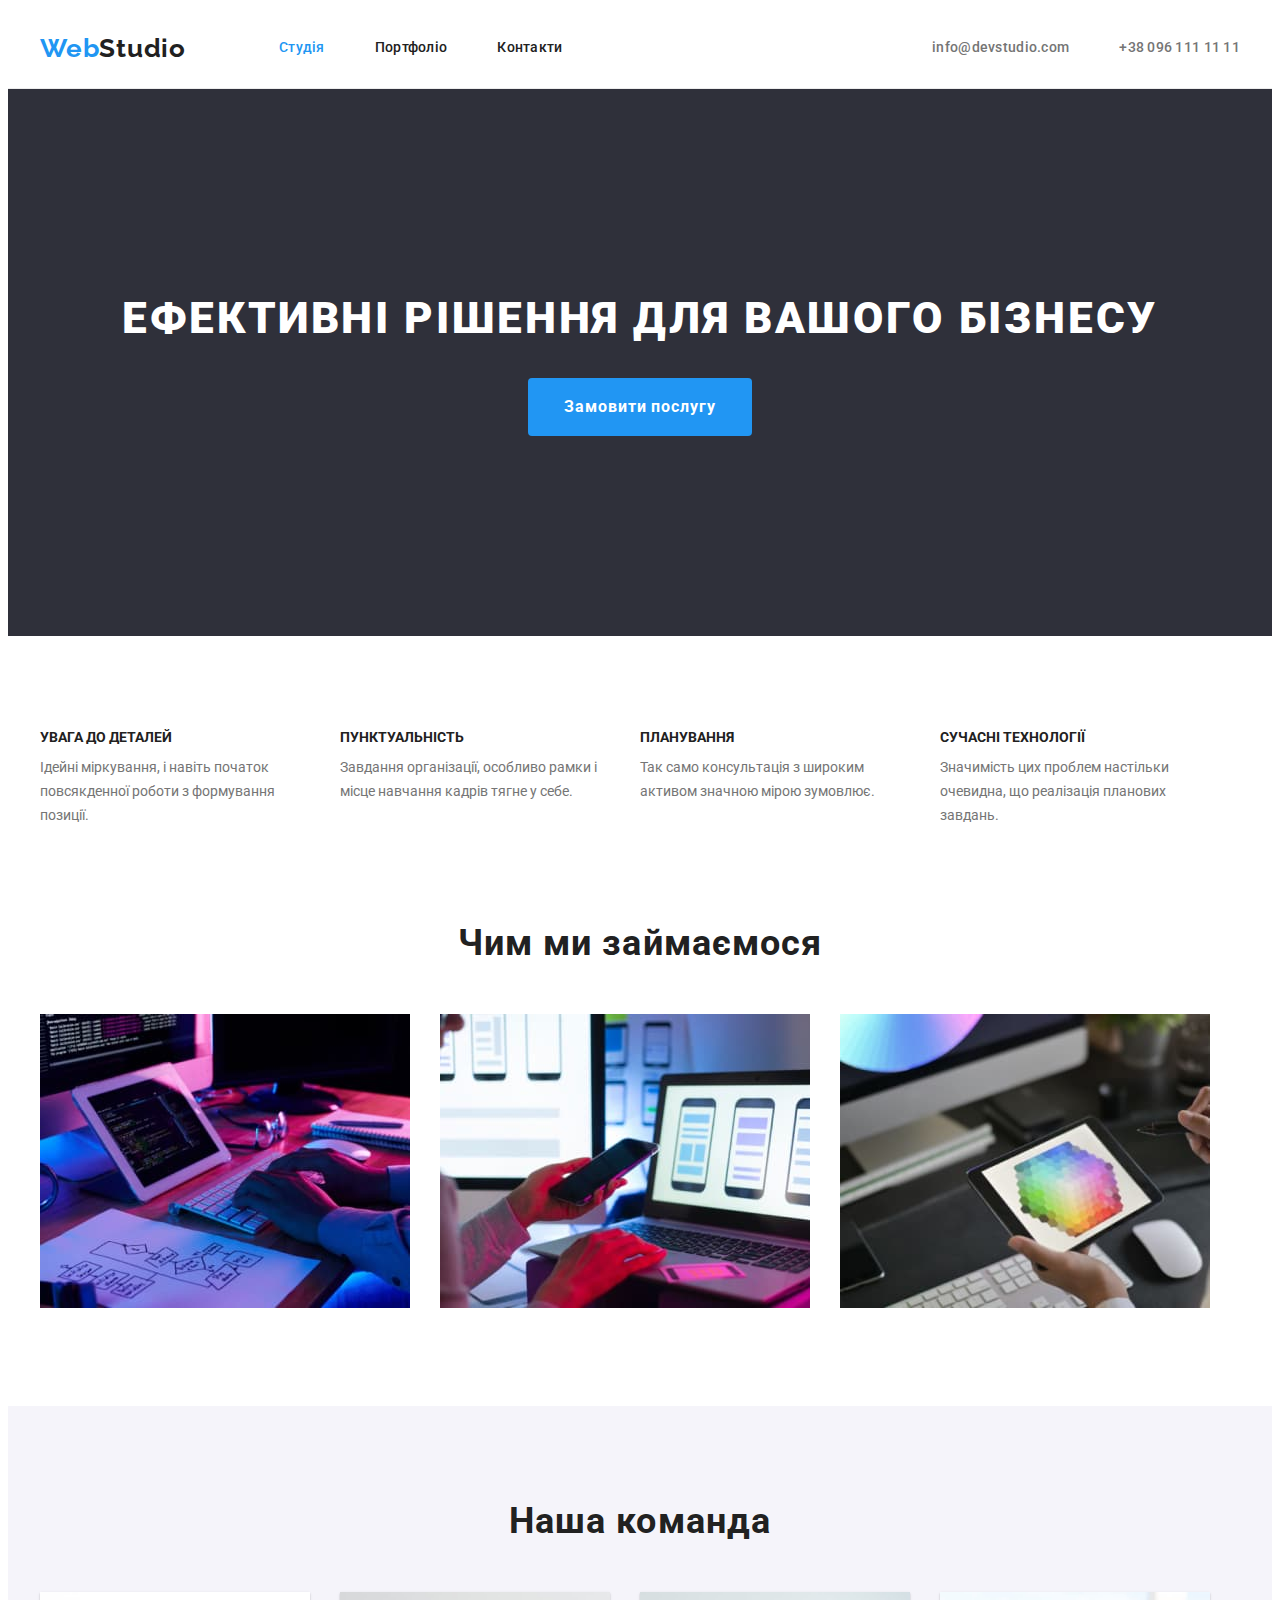
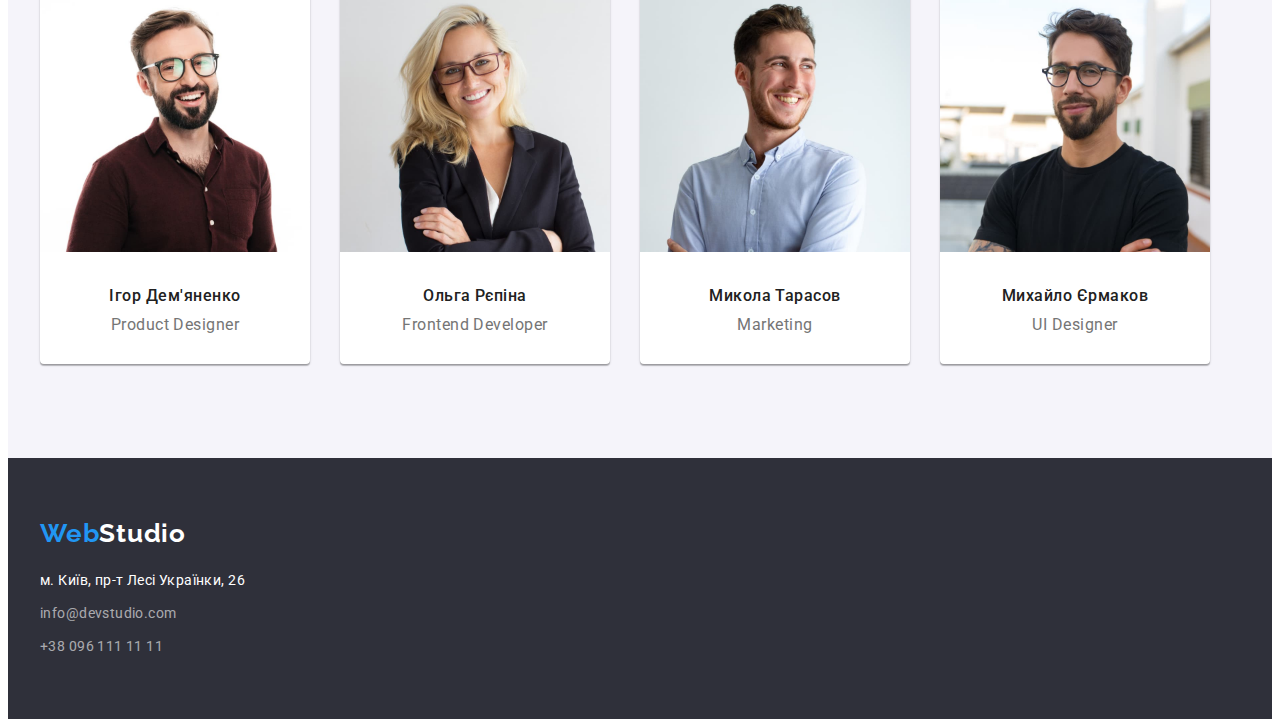
==== index.html @ fdd96d2c "flexbox" ====
<!DOCTYPE html>
<html lang="uk">
<head>
    <meta charset="UTF-8">
    <meta http-equiv="X-UA-Compatible" content="IE=edge">
    <meta name="viewport" content="width=device-width, initial-scale=1.0">
    <title>Головна</title>
    <link rel="preconnect" href="https://fonts.googleapis.com">
    <link rel="preconnect" href="https://fonts.gstatic.com" crossorigin>
    <link href="https://fonts.googleapis.com/css2?family=Raleway:wght@700&family=Roboto:wght@400;500;700;900&display=swap"
        rel="stylesheet">
        <link rel="stylesheet" href="https://cdnjs.cloudflare.com/ajax/libs/modern-normalize/1.1.0/modern-normalize.min.css"
        integrity="sha512-wpPYUAdjBVSE4KJnH1VR1HeZfpl1ub8YT/NKx4PuQ5NmX2tKuGu6U/JRp5y+Y8XG2tV+wKQpNHVUX03MfMFn9Q=="
        crossorigin="anonymous" referrerpolicy="no-referrer" />
    <link rel="stylesheet" href="./css/style.css">
</head>
<body>
    <header class="header">
        <!--меню в хедері-->
        <nav class="container main-nav">
            <a href="./index.html" class="logo"> <span class="logo-style">Web</span>Studio</a> <!--буде посилання-->
            <ul class="site-nav list">
                <li class="item"><a href="./index.html" class="link current">Студія</a></li>
                <li class="item"><a href="./portfolio.html" class="link">Портфоліо</a></li>
                <li class="item"><a href="#" class="link">Контакти</a></li>
            </ul>
            <ul class="cont-nav list">     
                <li class="item"><a href="mailto:info@devstudio.com" class="link">info@devstudio.com</a></li> <!--контакти в хедері-->
                <li class="item"><a href="tel:+380961111111" class="link">+38 096 111 11 11</a></li>
            </ul>
        </nav>
    </header>
    <main>
        <!--слоган-->
        <section class="hero">
            <h1 class="hero-title">Ефективні рішення для вашого бізнесу</h1>
            <button class="button" type="button">Замовити послугу</button>
        </section>
        <!--Інструменти-->
        <section class="section">
            <div class="container">
            <h2 class="section-title visually-hidden">Інструменти</h2> <!-- заголовок схований .visually-hidden -->
            <ul class="instruments list">
                <li class="item">
                    <h3 class="title">Увага до деталей</h3>
                    <p class="text">Ідейні міркування, і навіть початок повсякденної роботи з формування позиції.</p>
                </li>
                <li class="item">
                    <h3 class="title">Пунктуальність</h3>
                    <p class="text">Завдання організації, особливо рамки і місце навчання кадрів тягне у себе.</p>
                </li>
                <li class="item">
                    <h3 class="title">Планування</h3>
                    <p class="text">Так само консультація з широким активом значною мірою зумовлює.</p>
                </li>
                <li class="item">
                    <h3 class="title">Сучасні технології</h3>
                    <p class="text">Значимість цих проблем настільки очевидна, що реалізація планових завдань.</p>
                </li>
            </ul></div>
        </section>
        <!--чим ми займаємося-->
        <section class="section no-padding-top">
            <div class="container">
             <h2 class="section-title">Чим ми займаємося</h2>
              <ul class="work-list list">
                    <li class="item">
                        <a href=""><img src="./images/box1.jpg" alt="створення коду" width="370"></a>
                    </li>
                    <li class="item">
                        <a href=""><img src="./images/box2.jpg" alt="створення мобільних додатків" width="370"></a>
                    </li>
                    <li class="item">
                        <a href=""><img src="./images/box3.jpg" alt="розробка дизайну" width="370"></a>
                    </li>
                </ul>
            </div>

        </section>
        <!--наша команда-->
        <section class="section secondary-bkg">
            <div class="container">
                 <h2 class="section-title">Наша команда</h2>
                    <ul class="team-list list">
                        <li class="team-member">
                            <img src="./images/igor_demianenko.jpg" class="foto"
                                alt="чоловік з бородою в червоній сорочці та окулярах, шатен"
                                width="270">
                            <h3 class="title">Ігор Дем'яненко</h3>
                            <p class="position">Product Designer</p>
                        </li>
                        <li class="team-member">
                            <img src="./images/olga_repina.jpg" class="foto" 
                                alt="світловолоса, усміхнена, молода жінка в окулярах та піджаку"
                                width="270">
                            <h3 class="title" class="title">Ольга Рєпіна</h3>
                            <p class="position">Frontend Developer</p>
                                </li>
                        <li class="team-member">
                            <img src="./images/mykola_tarasov.jpg" class="foto"
                                alt="молодий чоловік в світлоблакитній сорочці з відкритою посмішкою"
                                width="270">
                            <h3 class="title">Микола Тарасов</h3>
                            <p class="position">Marketing</p>
                        </li>
                        <li class="team-member">
                            <img src="images/michael_yermakov.jpg" class="foto"
                                alt="молодий чоловік з татуюванням на правій руці в чорній футболці та чорних окулярах" 
                                width="270">
                            <h3 class="title">Михайло Єрмаков</h3>
                            <p class="position">UI Designer</p>
                        </li>
                    </ul>
            </div>
        </section>
    </main>
    <!-- футер -->
    <footer class="footer">
        <div class="container">
            <a href="./index.html" class="logo"><span class="logo-style">Web</span>Studio</a>
            <!--буде посилання-->
            <address class="footer-adr">
                <ul class="footer-adr-list list">
                    <li  class="item">
                        <a href="https://goo.gl/maps/CPtrU1FHBa2aNyZL9" class="f-adress" target="_blank"
                            rel="noopener noreferrer nofollow">м. Київ, пр-т Лесі
                            Українки, 26</a>
                    </li>
                    <li class="item">
                        <a href="mailto:info@devstudio.com" class="link">info@devstudio.com</a>
                    </li>
                    <li class="item">
                        <a href="tel:+380961111111" class="link">+38 096 111 11 11</a>
                    </li>
                </ul>
            </address>
        </div>
    </footer>
</body>
</html>
---- css/style.css ----
/* палітра */

/* основний колір тексту #212121 */
/* другорядний колір тексту #757575 */
/* основний білий колір фону #F5F5F5 */
/* білий у хедері #ECECEC */
/* білий колір #FFFFFF */
/* синій колір #2196F3 */
/* чорний колір для лого #000000 */
/* колір не активної кнопки #F5F4FA */
:root{
  --primary-text-color: #212121;
  --secondary-text-color: #757575;
  --accent-color: #2196F3;
  --primary-white-color: #ffffff;
  --calm-button-bg-color: #F5F4FA;
  --transp-foot-text-color: rgba(100%,100%,100%,60%);
  --secondary-bkg-color: #2F303A
  
}

body {
    color: var(--primary-text-color);
    background-color: var(--primary-white-color);
    font-family:'Roboto', sans-serif;
    font-style: normal;
}
/* прибираємо крапки зі списків */
.list {
    list-style: none;
    padding: 0;
    margin: 0;
}

.container{
    width: 1200px;
    margin-left: auto;
    margin-right: auto;
    padding-left: 15px;
    padding-right: 15px;
}

/* ховаємо заголовки */
.visually-hidden {
    position: absolute;
    white-space: nowrap;
    width: 1px;
    height: 1px;
    overflow: hidden;
    border: 0;
    padding: 0;
    clip: rect(0 0 0 0);
    clip-path: inset(50%);
    margin: -1px;
}

/*хедер навігація*/

.header{
    display: block;
    border-bottom: 1px solid #ECECEC;
}

.main-nav{
    display: flex;
    align-items: center;
}
/* стиль логотипу */
.logo{
    margin-right: 93px;
    color: var(--primary-text-color);

    font-family: 'Raleway', sans-serif;
    font-weight: 700;
    font-size: 26px;
    line-height: 1.19;
    letter-spacing: 0.03em;
    text-decoration: none;
}
/* другий колір логотипу */
.logo-style{
    color: var(--accent-color);
}

/* стиль меню навігації */
.site-nav, .cont-nav{
    display: flex;

    font-weight: 500;
    font-size: 14px;
    line-height: 1.14;
    letter-spacing: 0.02em;
}

.cont-nav .item + .item,
.site-nav .item + .item{
    margin-left: 50px;
}

.site-nav .link{
    display: block;
    padding-top: 32px;
    padding-bottom: 32px;

    color: var(--primary-text-color);
    text-decoration: none;
}

/* ховер і фокус у навігації і контактах у хедері */
.site-nav .link:hover,  /* меню навігації ухедері */
.site-nav .link:focus,
.cont-nav .link:hover,  /*контакти у хедері*/
.cont-nav .link:focus,   
.footer-adr-list .link:hover,   /*контакти у футері*/
.footer-adr-list .link:focus{
    color: var(--accent-color);
}

/* індикація актикного пункту меню(сторінки) у навигації */
.site-nav .link.current{
    color: var(--accent-color);    
}

/* контакти у хедері*/
.cont-nav{
    margin-left: auto;
}
.cont-nav .link{
    display: block;
    padding-top: 32px;
    padding-bottom: 32px;

    color: var(--secondary-text-color);   
    text-decoration: none;
}



/*секція головна ідея*/
.hero{
    background-color: var(--secondary-bkg-color);
    text-align: center;
    padding-top: 200px;
    padding-bottom: 200px;
}
/* заголовок головної ідеї */
.hero-title{
    margin-top: 0;
    margin-bottom: 30;

    color:var(--primary-white-color) ;
    font-weight: 900;
    font-size: 44px;
    line-height: 1.36;
    letter-spacing: 0.06em;
    text-transform: uppercase;

   
}
/* кнопка */
.button{
    border-radius: 4px;
    border: 4px solid transparent;
    padding: 10px 32px;
    
    color: var(--primary-white-color);
    background-color: var(--accent-color);
    font-family: inherit;
    font-weight: 700;
    font-size: 16px;
    line-height: 1.88;
    align-items: center;
    text-align: center;
    letter-spacing: 0.06em;
    cursor: pointer;
}


/* контент */
.section{
    padding-top: 94px;
    padding-bottom: 94px;
}
.section-title{
    margin-top: 0;
    margin-bottom: 50px;
    font-weight: 700;
    font-size: 36px;
    line-height: 1.17;
    text-align: center;
    letter-spacing: 0.03em;
}
.section.no-padding-top{
    padding-top: 0;
}

.section.secondary-bkg{
    background-color: var(--calm-button-bg-color);

}


/*секція инструменти*/
.instruments{
    display:flex;
}

.instruments .item{
    width: 270px;
}

.instruments .item + .item{
    margin-left: 30px;
}
/* стиль для заголовків інструментів */
.instruments .title{
    margin-top: 0;
    margin-bottom: 10px;

    font-weight: 700;
    font-size: 14px;
    line-height: 1.14;
    text-transform: uppercase;
}
/* стиль для опису інструментів */
.instruments .text{
    color: var(--secondary-text-color);
    font-weight: 400;
    font-size: 14px;
    line-height: 1.71;
    margin-top:0;
    margin-bottom: 0;
}

/* секція чим ми займаємось */
.work-list{
    display: flex;
}
.work-list .item + .item{
    margin-left: 30px;
}

/* секція наша команда */
.team-list{
    font-size: 16px;
    line-height: 1.19;
    letter-spacing: 0.03em;
    display: flex;
}
.team-member{
    background-color: var(--primary-white-color);
    text-align: center;
    box-shadow: 0px 1px 3px rgba(0, 0, 0, 0.12), 0px 1px 1px rgba(0, 0, 0, 0.14), 0px 2px 1px rgba(0, 0, 0, 0.2);
    border-radius: 0px 0px 4px 4px;
    padding-bottom: 30px;
}
.team-list .team-member + .team-member{
    margin-left: 30px;
}

.team-member .foto{
    margin-bottom: 30px;
}

/* піб тіммейта */
.team-member .title{
    color: var(--primary-text-color);
    font-weight: 500;
    font-size: 16px;
    margin-top: 0;
    margin-bottom: 10px;
}
/* позиція тіммейта */
.team-member .position{
    margin-top: 0;
    margin-bottom: 0;
    color: var(--secondary-text-color);
}


/* Cтилі для сторінки портфоліо */

/* кнопки фільтрації */
.button.filter {
    color: var(--primary-text-color);
    background-color: var(--calm-button-bg-color);
    font-weight: 500;
    font-size: 16px;
    line-height: 1.62;
    text-align: center;
    letter-spacing: 0.03em;
    padding: 6px 20px;

}
/* ховер та фокус для кнопок фільтрації */
.button.filter:hover,
.button.filter:focus {
    color: var(--primary-white-color);
    background-color: var(--accent-color);
    box-shadow: 0px 4px 4px rgba(0, 0, 0, 0.15);
}

/* вирівнюємо кнопки фільтрації по горизонталі */
.filter-list{
    display: flex;
    justify-content: center;
    margin-bottom: 50px;
}
.filter-list .item + .item{
    margin-left: 8px;
}

/* розміщення та геометрія прикладів робіт */
.examples{
    display: flex;
    flex-wrap: wrap;
}
.examples .item{
    width: calc((100%-60px)/3);
    margin-right: 30px;
    margin-bottom: 30px;
    padding-bottom: 20px;
}
.examples .item:nth-child(3n){
    margin-right: 0;
}
.examples .item:nth-last-child(-n+3){
    margin-bottom: 0;
}
/* скидуємо оформлення тексту для прикладів роботи */
.example{
    text-decoration: none;
}
/* стиль для заголовків прикладів робіт */
.example-title{
    color: var(--primary-text-color);
    font-weight: 700;
    font-size: 18px;
    line-height: 2;
    letter-spacing: 0.06em;
    margin-bottom: 4px;
    margin-top: 20px;
}
/* стиль для опису категорій(типів) робіт */
.example-category{
    color: var(--secondary-text-color);
    font-size: 16px;
    line-height: 1.88;
    letter-spacing: 0.03em;
    margin: 0;
   
}
/* стиль длдетального опису прикладів робіт */
.example-description{
    color: var(--primary-white-color);
    font-size: 18px;
    line-height: 1.56;
    letter-spacing: 0.03em;
}


/* футер */
.footer{
    background-color: var(--secondary-bkg-color);
    padding-top: 60px;
    padding-bottom: 60px;
    
}
/* контейнер адресси */
.footer-adr{
    font-style: normal;
    font-size: 14px;
    line-height: 1.71;
    letter-spacing: 0.03em;
    margin-top: 20px;
}
/* перелік контактів(адресс) у футері */
.footer-adr-list{

}
/* фізична адресса в футері */
.f-adress{
    color: var(--primary-white-color);
    text-decoration: none;   
}


/* зміна кольору лого в футері */
.footer .logo{
    color:var(--primary-white-color);
    margin-right: 0;
}



/* колір емайлу та телефону в футері */
.footer-adr-list .link{
    color: var(--transp-foot-text-color);
    text-decoration: none;
}

.footer-adr-list .item + .item{
    margin-top: 9px;
}
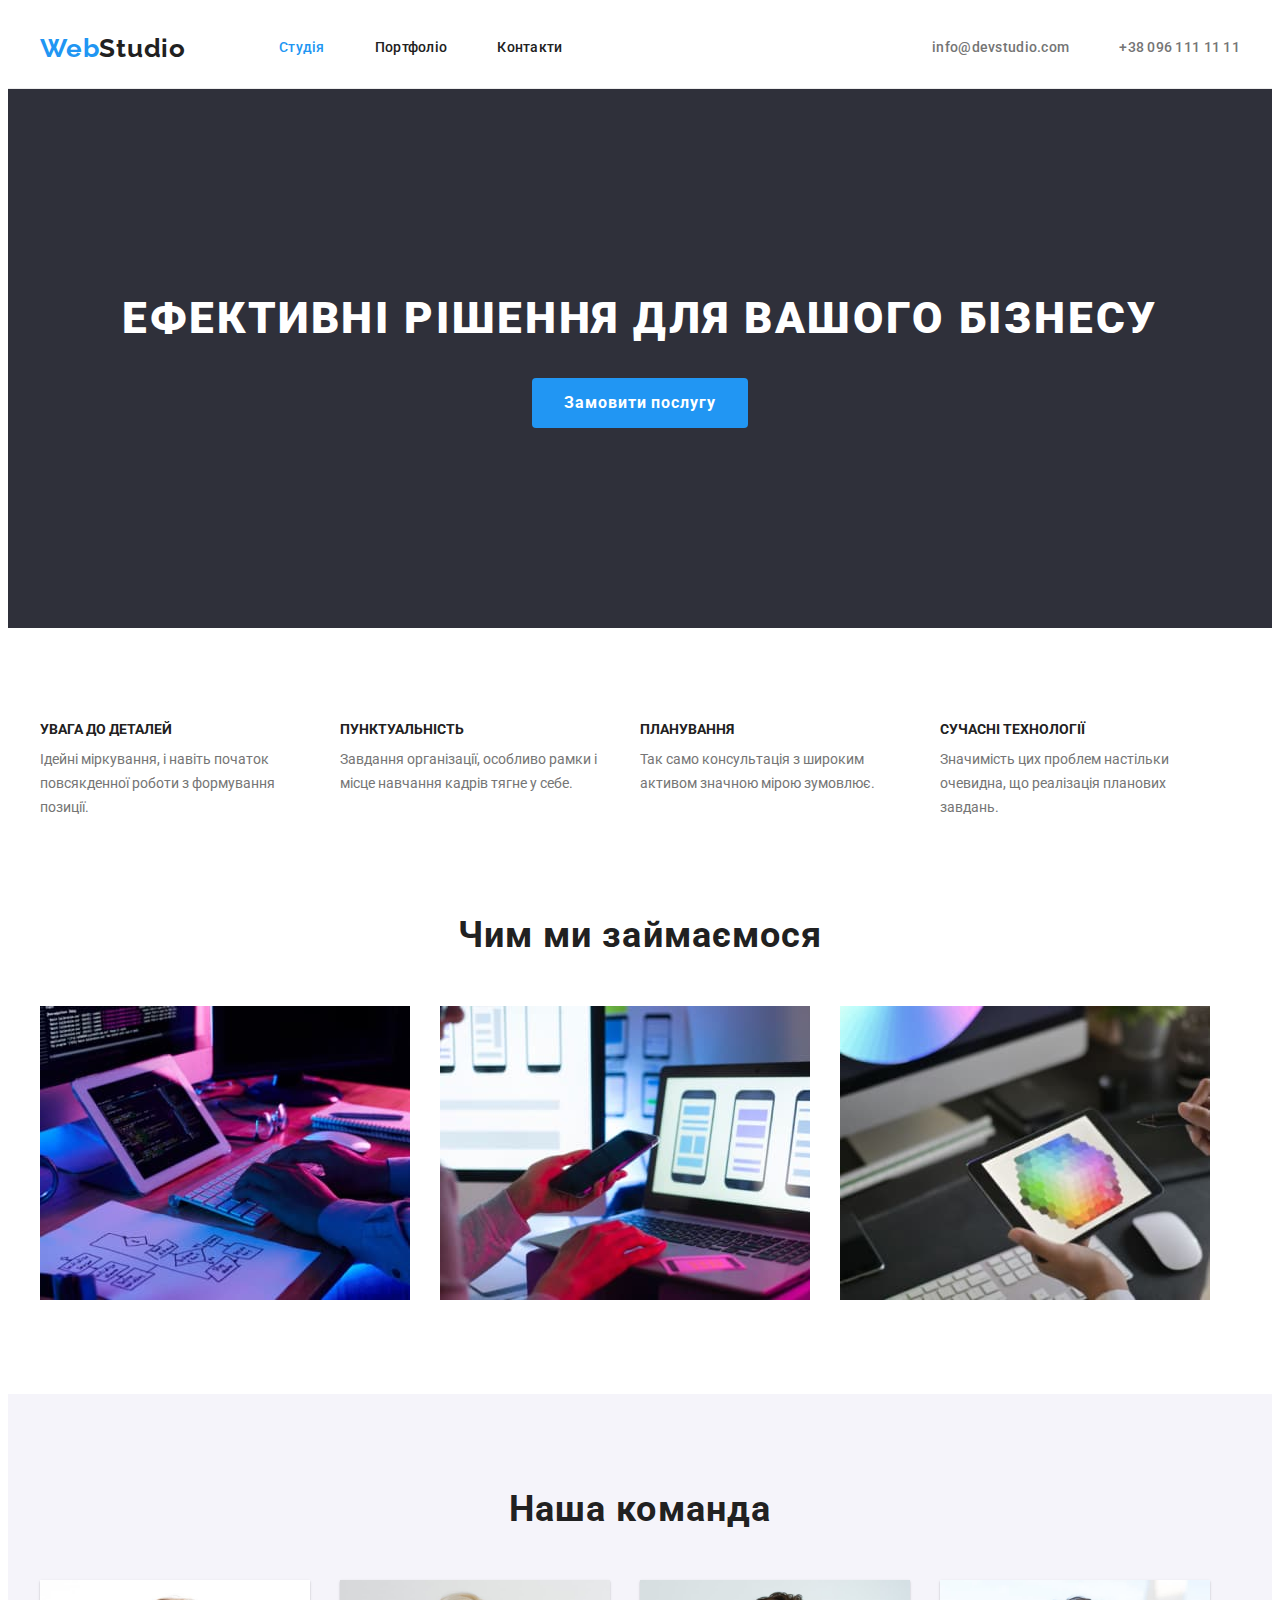
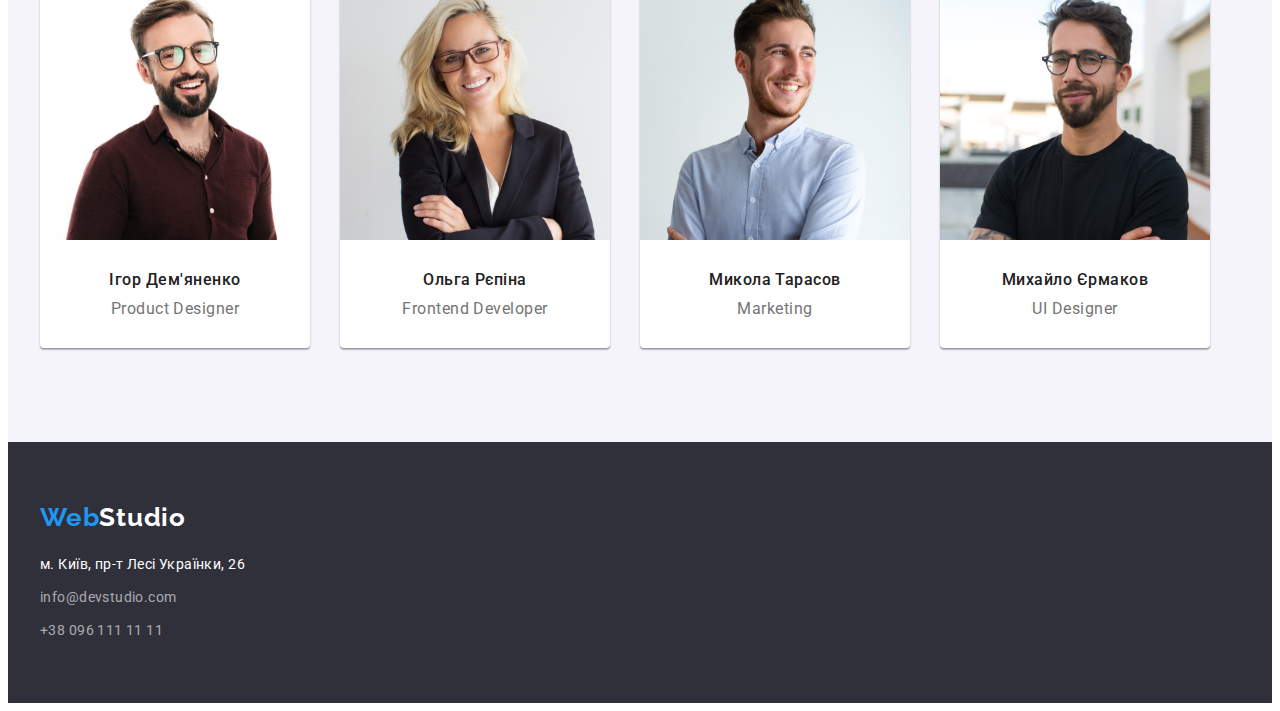
==== commit f05d6e31: "Обєднує опис членів команди" ====
--- a/index.html
+++ b/index.html
@@ -65,13 +65,13 @@
              <h2 class="section-title">Чим ми займаємося</h2>
               <ul class="work-list list">
                     <li class="item">
-                        <a href=""><img src="./images/box1.jpg" alt="створення коду" width="370"></a>
+                        <a href=""><img src="./images/box1.jpg" class="img" alt="створення коду" width="370"></a>
                     </li>
                     <li class="item">
-                        <a href=""><img src="./images/box2.jpg" alt="створення мобільних додатків" width="370"></a>
+                        <a href=""><img src="./images/box2.jpg" class="img" alt="створення мобільних додатків" width="370"></a>
                     </li>
                     <li class="item">
-                        <a href=""><img src="./images/box3.jpg" alt="розробка дизайну" width="370"></a>
+                        <a href=""><img src="./images/box3.jpg" class="img" alt="розробка дизайну" width="370"></a>
                     </li>
                 </ul>
             </div>
@@ -86,29 +86,37 @@
                             <img src="./images/igor_demianenko.jpg" class="foto"
                                 alt="чоловік з бородою в червоній сорочці та окулярах, шатен"
                                 width="270">
-                            <h3 class="title">Ігор Дем'яненко</h3>
-                            <p class="position">Product Designer</p>
+                                <div class="description">
+                                    <h3 class="title">Ігор Дем'яненко</h3>
+                                    <p class="position">Product Designer</p>
+                                </div>
                         </li>
                         <li class="team-member">
                             <img src="./images/olga_repina.jpg" class="foto" 
                                 alt="світловолоса, усміхнена, молода жінка в окулярах та піджаку"
                                 width="270">
-                            <h3 class="title" class="title">Ольга Рєпіна</h3>
-                            <p class="position">Frontend Developer</p>
+                                <div class="description">
+                                    <h3 class="title" class="title">Ольга Рєпіна</h3>
+                                    <p class="position">Frontend Developer</p>
+                                </div>
                                 </li>
                         <li class="team-member">
                             <img src="./images/mykola_tarasov.jpg" class="foto"
                                 alt="молодий чоловік в світлоблакитній сорочці з відкритою посмішкою"
                                 width="270">
-                            <h3 class="title">Микола Тарасов</h3>
-                            <p class="position">Marketing</p>
+                                <div class="description">
+                                    <h3 class="title">Микола Тарасов</h3>
+                                    <p class="position">Marketing</p>
+                                </div>
                         </li>
                         <li class="team-member">
                             <img src="images/michael_yermakov.jpg" class="foto"
                                 alt="молодий чоловік з татуюванням на правій руці в чорній футболці та чорних окулярах" 
                                 width="270">
-                            <h3 class="title">Михайло Єрмаков</h3>
-                            <p class="position">UI Designer</p>
+                                <div class="description">
+                                    <h3 class="title">Михайло Єрмаков</h3>
+                                    <p class="position">UI Designer</p>
+                                </div>
                         </li>
                     </ul>
             </div>
--- a/css/style.css
+++ b/css/style.css
@@ -160,7 +160,7 @@
 /* кнопка */
 .button{
     border-radius: 4px;
-    border: 4px solid transparent;
+    border: transparent;
     padding: 10px 32px;
     
     color: var(--primary-white-color);
@@ -240,6 +240,9 @@
     margin-left: 30px;
 }
 
+.work-list .img{
+    display: block;
+}
 /* секція наша команда */
 .team-list{
     font-size: 16px;
@@ -252,16 +255,19 @@
     text-align: center;
     box-shadow: 0px 1px 3px rgba(0, 0, 0, 0.12), 0px 1px 1px rgba(0, 0, 0, 0.14), 0px 2px 1px rgba(0, 0, 0, 0.2);
     border-radius: 0px 0px 4px 4px;
-    padding-bottom: 30px;
 }
 .team-list .team-member + .team-member{
     margin-left: 30px;
 }
 
+
 .team-member .foto{
-    margin-bottom: 30px;
-}
-
+    display: block;
+}
+.team-member .description{
+    padding-top: 30px;
+    padding-bottom: 30px;
+}
 /* піб тіммейта */
 .team-member .title{
     color: var(--primary-text-color);
@@ -330,6 +336,8 @@
 /* скидуємо оформлення тексту для прикладів роботи */
 .example{
     text-decoration: none;
+    margin:0;
+    display: block;
 }
 /* стиль для заголовків прикладів робіт */
 .example-title{
@@ -339,7 +347,7 @@
     line-height: 2;
     letter-spacing: 0.06em;
     margin-bottom: 4px;
-    margin-top: 20px;
+    margin-top: 0;
 }
 /* стиль для опису категорій(типів) робіт */
 .example-category{
@@ -347,10 +355,22 @@
     font-size: 16px;
     line-height: 1.88;
     letter-spacing: 0.03em;
+    margin: 0; 
+}
+/* зображення прикладів робіт */
+.examples-img{
+    display: block;
+}
+/* нижня рамка прикладив робіт */
+.example .description{
     margin: 0;
-   
-}
-/* стиль длдетального опису прикладів робіт */
+    padding: 20px 24px;
+    border-bottom: 1px solid #ECECEC;
+    border-right: 1px solid #ECECEC;
+    border-left: 1px solid #ECECEC;
+
+}
+/* стиль для детального опису прикладів робіт */
 .example-description{
     color: var(--primary-white-color);
     font-size: 18px;
@@ -376,7 +396,6 @@
 }
 /* перелік контактів(адресс) у футері */
 .footer-adr-list{
-
 }
 /* фізична адресса в футері */
 .f-adress{
@@ -391,14 +410,12 @@
     margin-right: 0;
 }
 
-
-
 /* колір емайлу та телефону в футері */
 .footer-adr-list .link{
     color: var(--transp-foot-text-color);
     text-decoration: none;
 }
-
+/* відстань між елементами переліку контактів в футерь */
 .footer-adr-list .item + .item{
     margin-top: 9px;
 }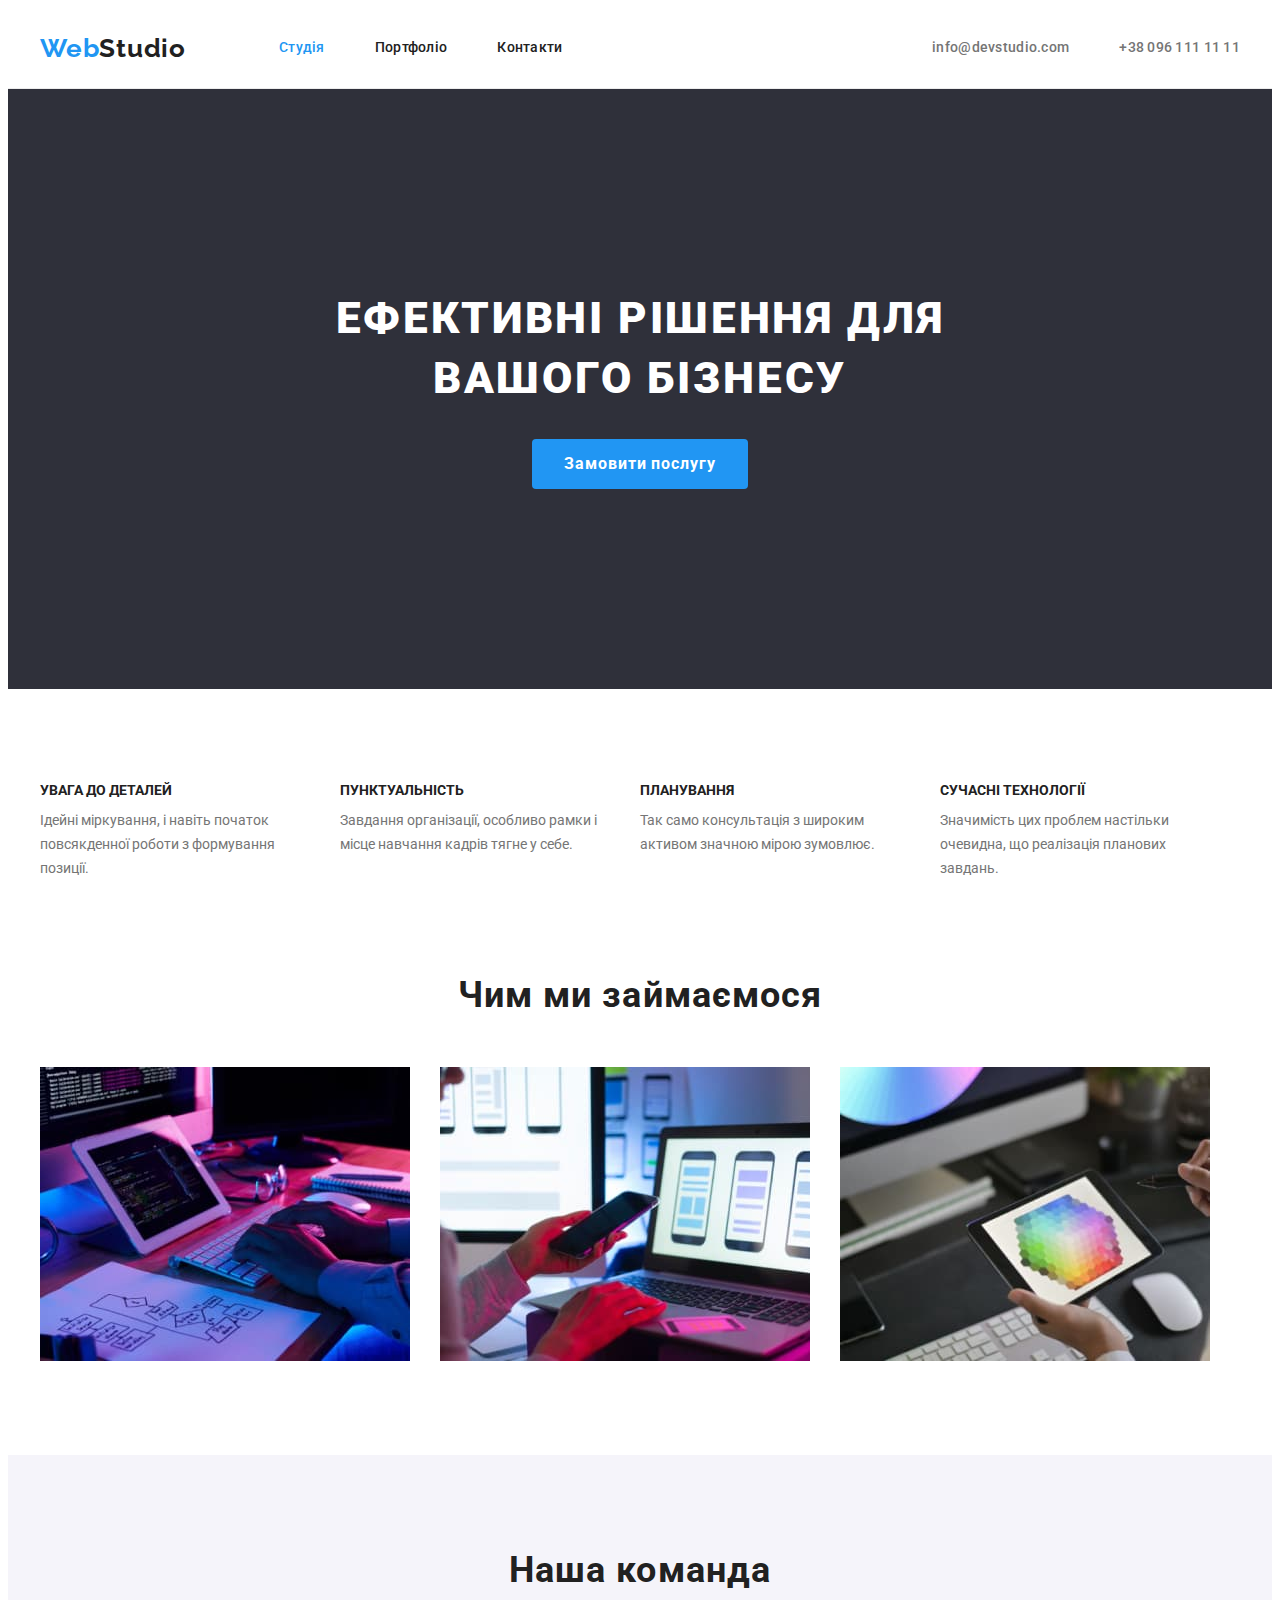
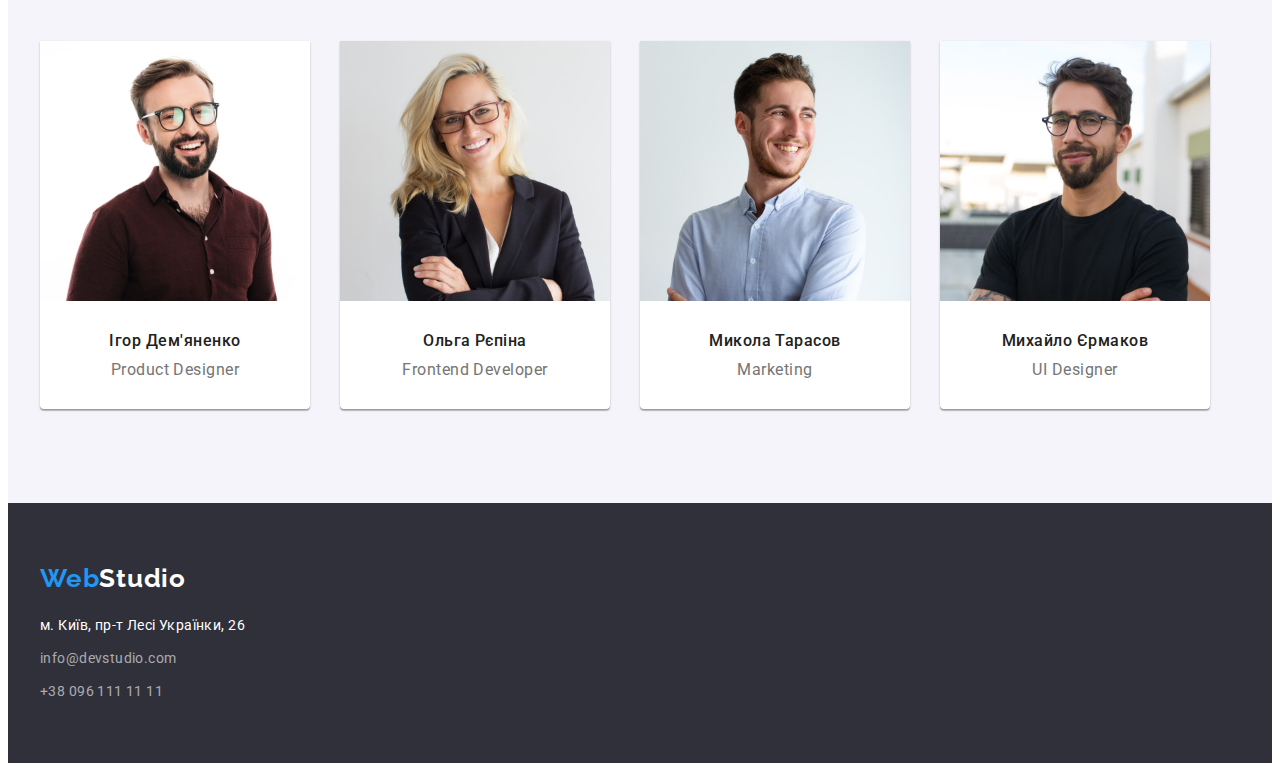
==== commit 49f9b7f8: "размещение героя в две строки" ====
--- a/index.html
+++ b/index.html
@@ -33,8 +33,10 @@
     <main>
         <!--слоган-->
         <section class="hero">
-            <h1 class="hero-title">Ефективні рішення для вашого бізнесу</h1>
-            <button class="button" type="button">Замовити послугу</button>
+            <div class="container">
+                <h1 class="hero-title">Ефективні рішення для вашого бізнесу</h1>
+                <button class="button" type="button">Замовити послугу</button>
+            </div>
         </section>
         <!--Інструменти-->
         <section class="section">
--- a/css/style.css
+++ b/css/style.css
@@ -143,10 +143,13 @@
     padding-top: 200px;
     padding-bottom: 200px;
 }
+
+
 /* заголовок головної ідеї */
 .hero-title{
-    margin-top: 0;
-    margin-bottom: 30;
+    margin: 0;
+    margin-bottom: 30px;
+    padding: 0 200px;
 
     color:var(--primary-white-color) ;
     font-weight: 900;
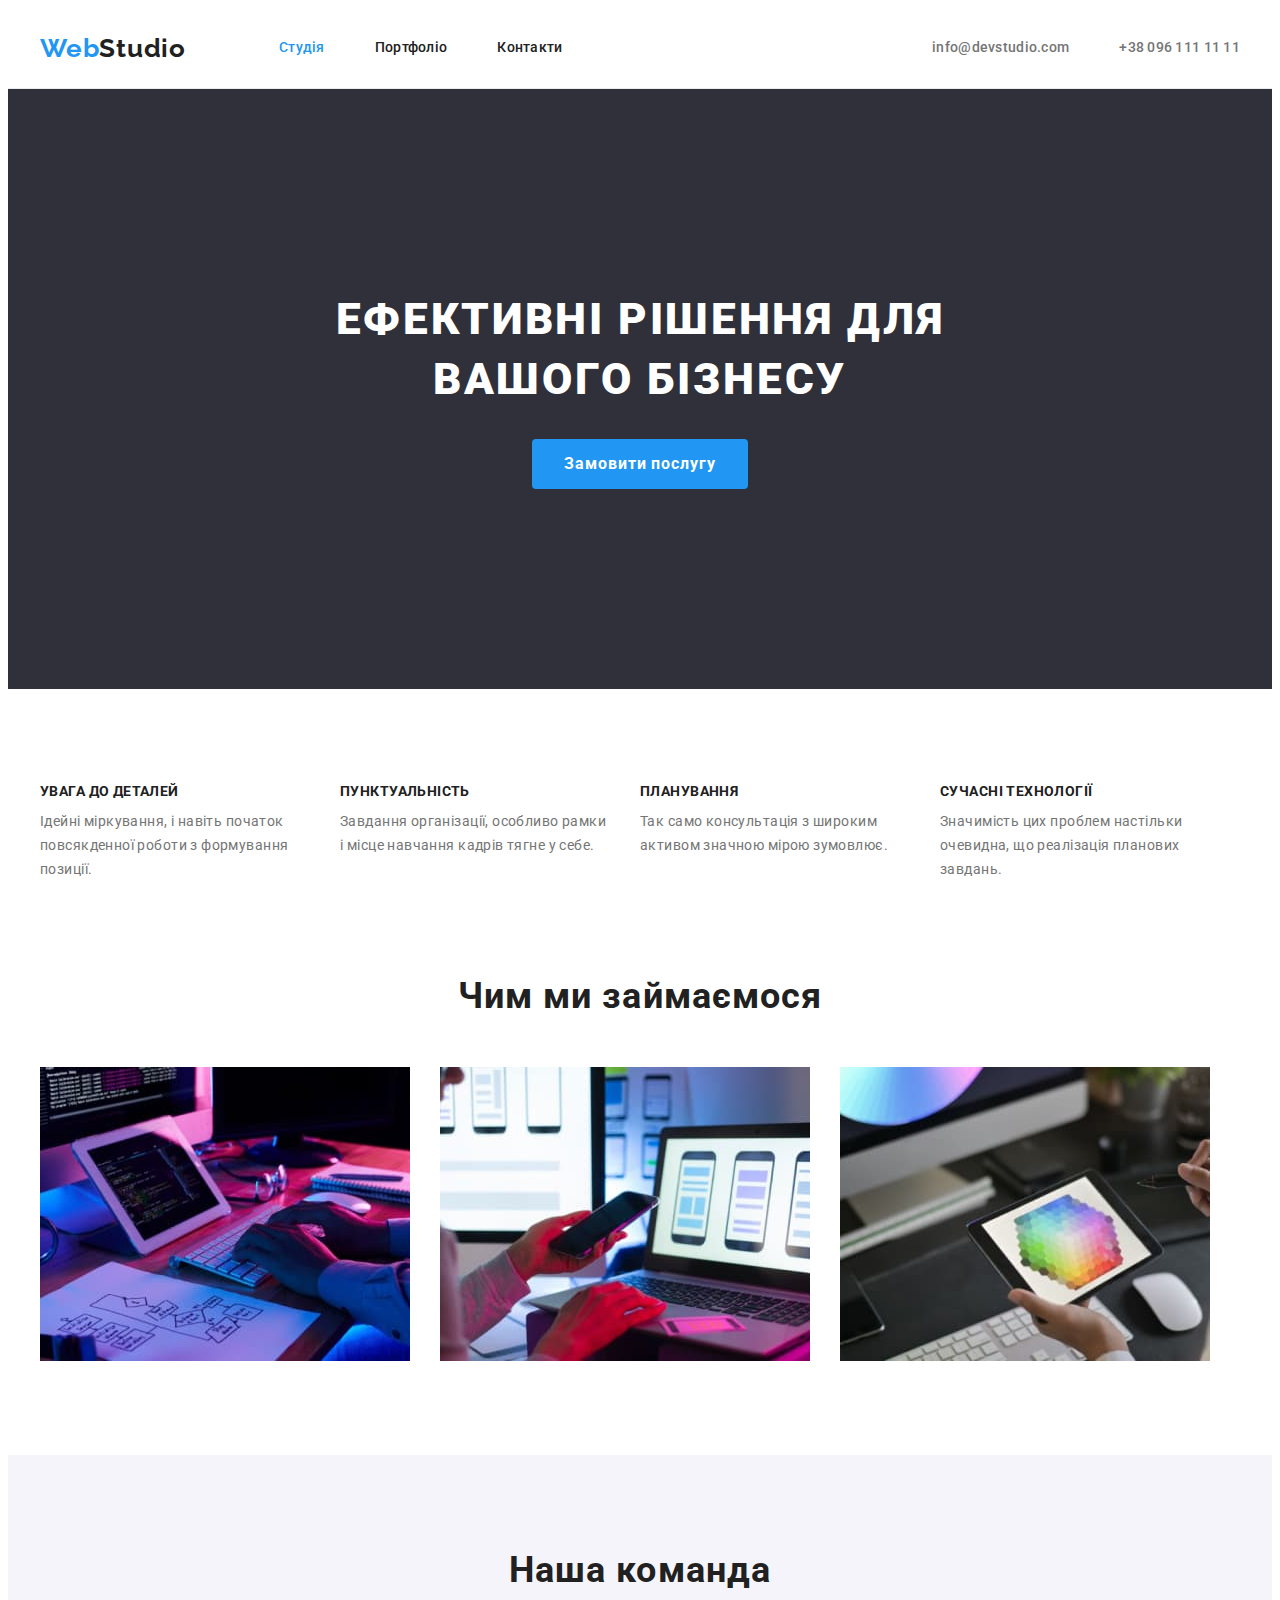
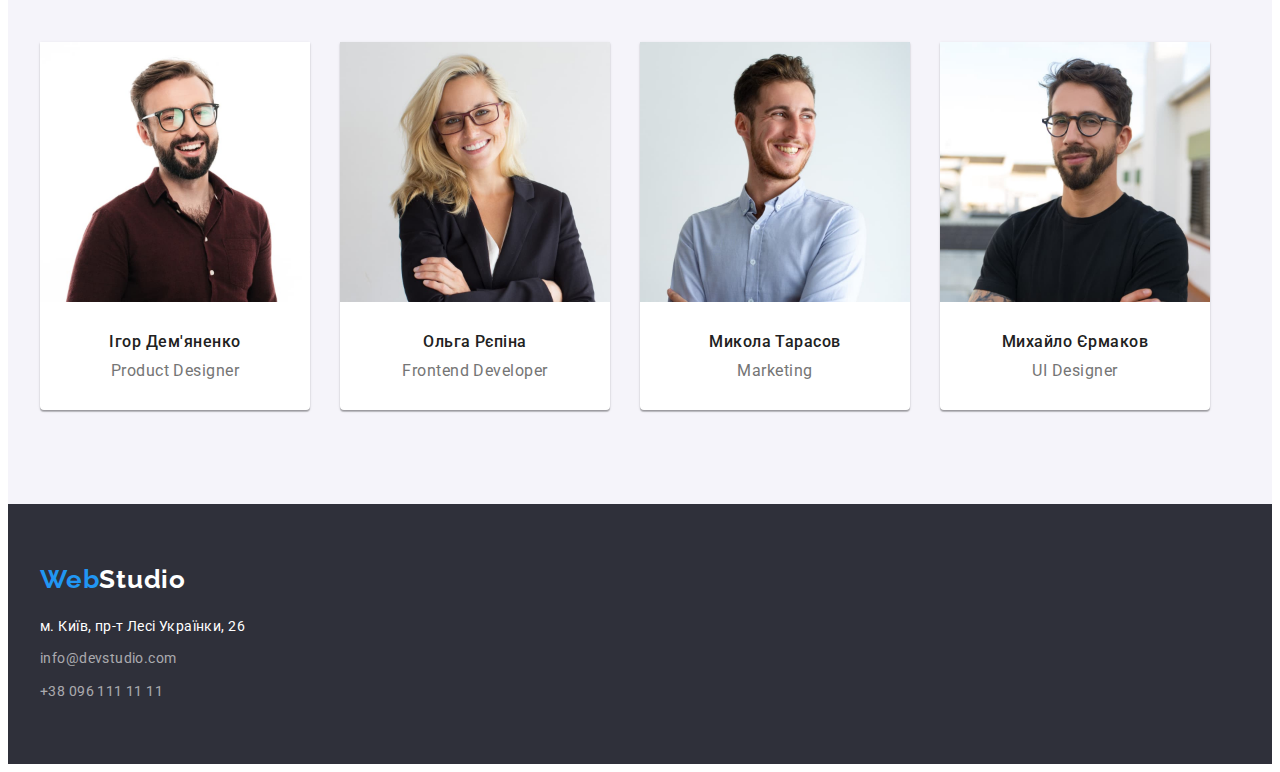
==== commit 0ad44850: "Приводить до виду згідно ДЗ" ====
--- a/index.html
+++ b/index.html
@@ -1,4 +1,4 @@
-<!DOCTYPE html>
+<!doctype html>
 <html lang="uk">
 <head>
     <meta charset="UTF-8">
@@ -11,7 +11,7 @@
         rel="stylesheet">
         <link rel="stylesheet" href="https://cdnjs.cloudflare.com/ajax/libs/modern-normalize/1.1.0/modern-normalize.min.css"
         integrity="sha512-wpPYUAdjBVSE4KJnH1VR1HeZfpl1ub8YT/NKx4PuQ5NmX2tKuGu6U/JRp5y+Y8XG2tV+wKQpNHVUX03MfMFn9Q=="
-        crossorigin="anonymous" referrerpolicy="no-referrer" />
+        crossorigin="anonymous" referrerpolicy="no-referrer">
     <link rel="stylesheet" href="./css/style.css">
 </head>
 <body>
@@ -59,7 +59,8 @@
                     <h3 class="title">Сучасні технології</h3>
                     <p class="text">Значимість цих проблем настільки очевидна, що реалізація планових завдань.</p>
                 </li>
-            </ul></div>
+            </ul>
+            </div>
         </section>
         <!--чим ми займаємося-->
         <section class="section no-padding-top">
@@ -98,7 +99,7 @@
                                 alt="світловолоса, усміхнена, молода жінка в окулярах та піджаку"
                                 width="270">
                                 <div class="description">
-                                    <h3 class="title" class="title">Ольга Рєпіна</h3>
+                                    <h3 class="title">Ольга Рєпіна</h3>
                                     <p class="position">Frontend Developer</p>
                                 </div>
                                 </li>
@@ -128,7 +129,6 @@
     <footer class="footer">
         <div class="container">
             <a href="./index.html" class="logo"><span class="logo-style">Web</span>Studio</a>
-            <!--буде посилання-->
             <address class="footer-adr">
                 <ul class="footer-adr-list list">
                     <li  class="item">
--- a/css/style.css
+++ b/css/style.css
@@ -8,6 +8,7 @@
 /* синій колір #2196F3 */
 /* чорний колір для лого #000000 */
 /* колір не активної кнопки #F5F4FA */
+/* сірий колір бордерів #ECECEC */
 :root{
   --primary-text-color: #212121;
   --secondary-text-color: #757575;
@@ -15,7 +16,8 @@
   --primary-white-color: #ffffff;
   --calm-button-bg-color: #F5F4FA;
   --transp-foot-text-color: rgba(100%,100%,100%,60%);
-  --secondary-bkg-color: #2F303A
+  --secondary-bkg-color: #2F303A;
+  --bordering-color: #ECECEC;
   
 }
 
@@ -44,6 +46,7 @@
 .visually-hidden {
     position: absolute;
     white-space: nowrap;
+    
     width: 1px;
     height: 1px;
     overflow: hidden;
@@ -58,7 +61,7 @@
 
 .header{
     display: block;
-    border-bottom: 1px solid #ECECEC;
+    border-bottom: 1px solid var(--bordering-color);
 }
 
 .main-nav{
@@ -69,6 +72,7 @@
 .logo{
     margin-right: 93px;
     color: var(--primary-text-color);
+    padding: 10px 0;
 
     font-family: 'Raleway', sans-serif;
     font-weight: 700;
@@ -154,7 +158,7 @@
     color:var(--primary-white-color) ;
     font-weight: 900;
     font-size: 44px;
-    line-height: 1.36;
+    line-height: 1.364; /* если поставить множитель 1.36 - тогда размер блока будет меньше на 2px */
     letter-spacing: 0.06em;
     text-transform: uppercase;
 
@@ -222,7 +226,8 @@
 
     font-weight: 700;
     font-size: 14px;
-    line-height: 1.14;
+    line-height: 1.143;
+    letter-spacing: 0.03em;
     text-transform: uppercase;
 }
 /* стиль для опису інструментів */
@@ -230,9 +235,10 @@
     color: var(--secondary-text-color);
     font-weight: 400;
     font-size: 14px;
-    line-height: 1.71;
+    line-height: 1.72;
     margin-top:0;
     margin-bottom: 0;
+    letter-spacing: 0.03em;
 }
 
 /* секція чим ми займаємось */
@@ -328,7 +334,6 @@
     width: calc((100%-60px)/3);
     margin-right: 30px;
     margin-bottom: 30px;
-    padding-bottom: 20px;
 }
 .examples .item:nth-child(3n){
     margin-right: 0;
@@ -356,7 +361,7 @@
 .example-category{
     color: var(--secondary-text-color);
     font-size: 16px;
-    line-height: 1.88;
+    line-height: 1.875;
     letter-spacing: 0.03em;
     margin: 0; 
 }
@@ -368,9 +373,9 @@
 .example .description{
     margin: 0;
     padding: 20px 24px;
-    border-bottom: 1px solid #ECECEC;
-    border-right: 1px solid #ECECEC;
-    border-left: 1px solid #ECECEC;
+    border-bottom: 1px solid var(--bordering-color);
+    border-right: 1px solid var(--bordering-color);
+    border-left: 1px solid var(--bordering-color);
 
 }
 /* стиль для детального опису прикладів робіт */
@@ -379,6 +384,7 @@
     font-size: 18px;
     line-height: 1.56;
     letter-spacing: 0.03em;
+    
 }
 
 
@@ -386,8 +392,7 @@
 .footer{
     background-color: var(--secondary-bkg-color);
     padding-top: 60px;
-    padding-bottom: 60px;
-    
+    padding-bottom: 60px;  
 }
 /* контейнер адресси */
 .footer-adr{
@@ -395,15 +400,16 @@
     font-size: 14px;
     line-height: 1.71;
     letter-spacing: 0.03em;
-    margin-top: 20px;
+    padding-top: 20px;
 }
 /* перелік контактів(адресс) у футері */
 .footer-adr-list{
+
 }
 /* фізична адресса в футері */
 .f-adress{
     color: var(--primary-white-color);
-    text-decoration: none;   
+    text-decoration: none;
 }
 
 
@@ -416,9 +422,12 @@
 /* колір емайлу та телефону в футері */
 .footer-adr-list .link{
     color: var(--transp-foot-text-color);
-    text-decoration: none;
-}
+    text-decoration: none;  
+}
+.footer-adr-list .item{
+}
+
 /* відстань між елементами переліку контактів в футерь */
 .footer-adr-list .item + .item{
     margin-top: 9px;
-}+}
